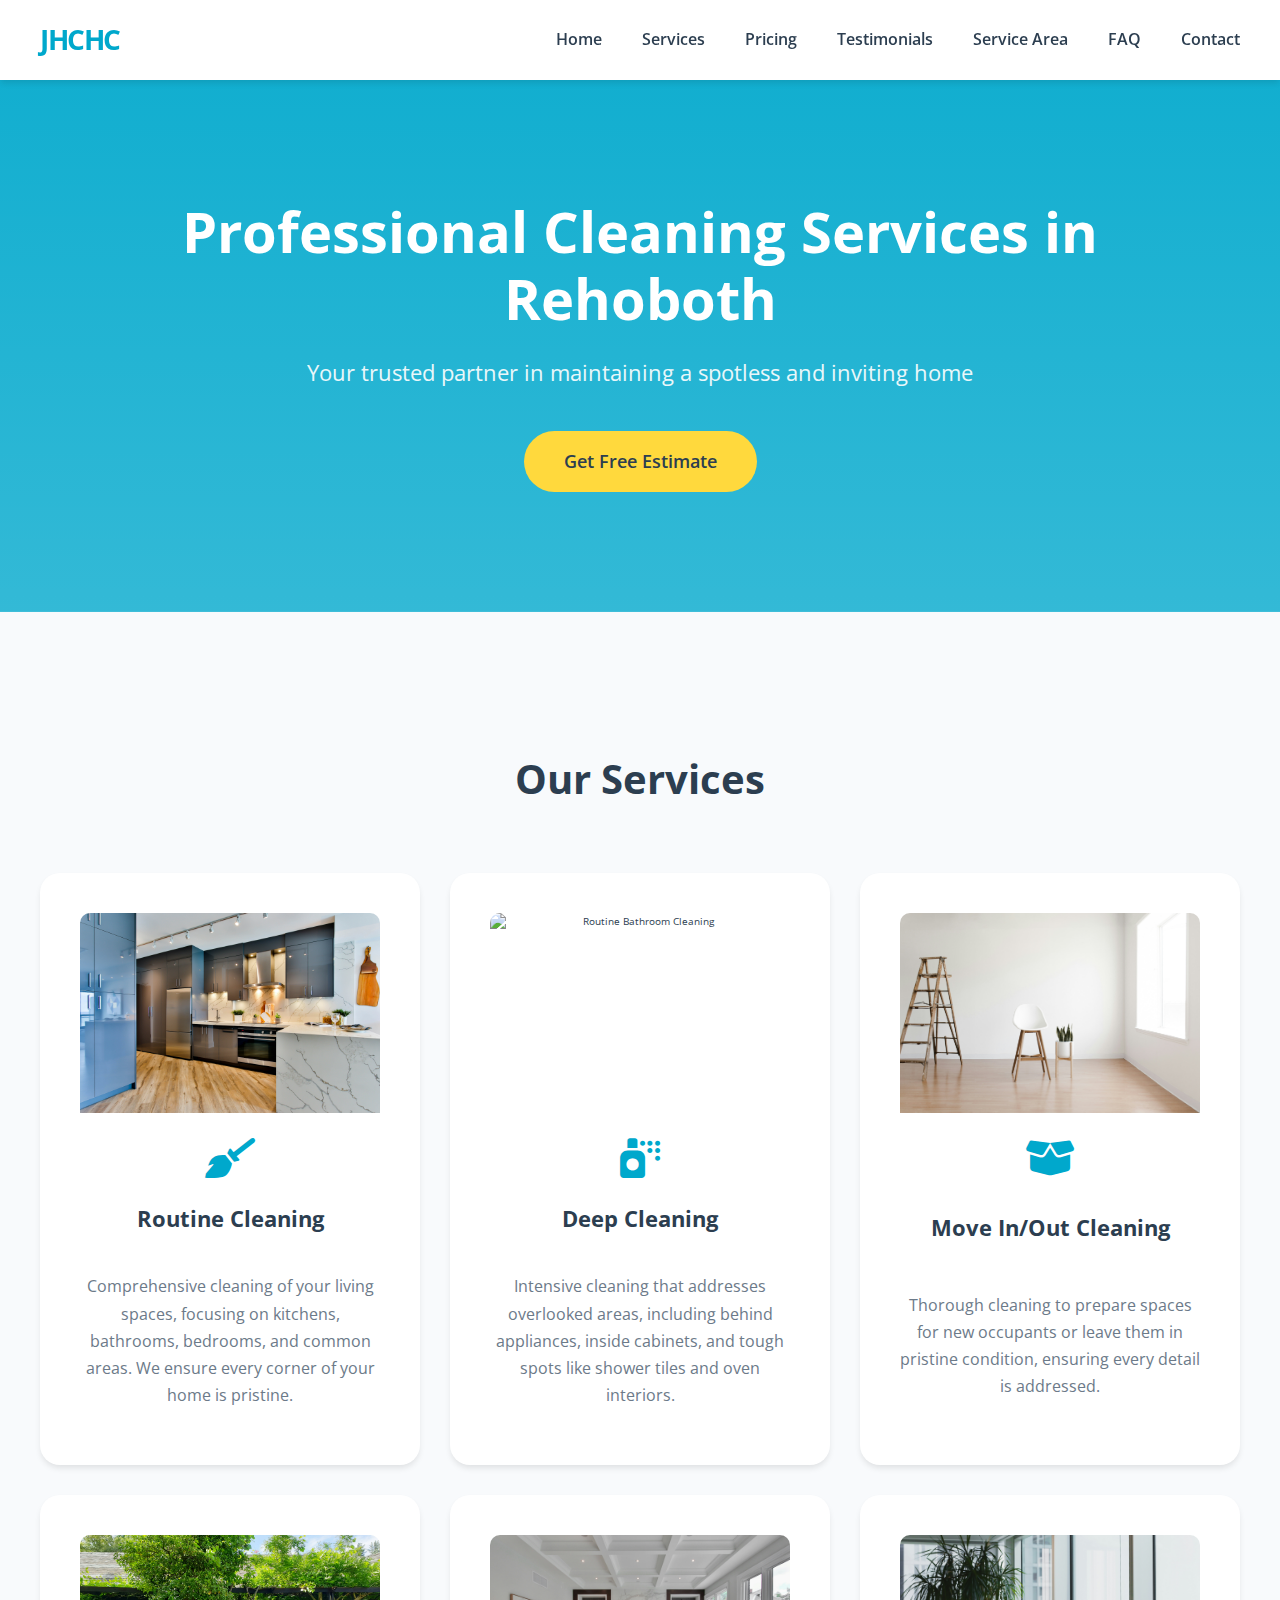
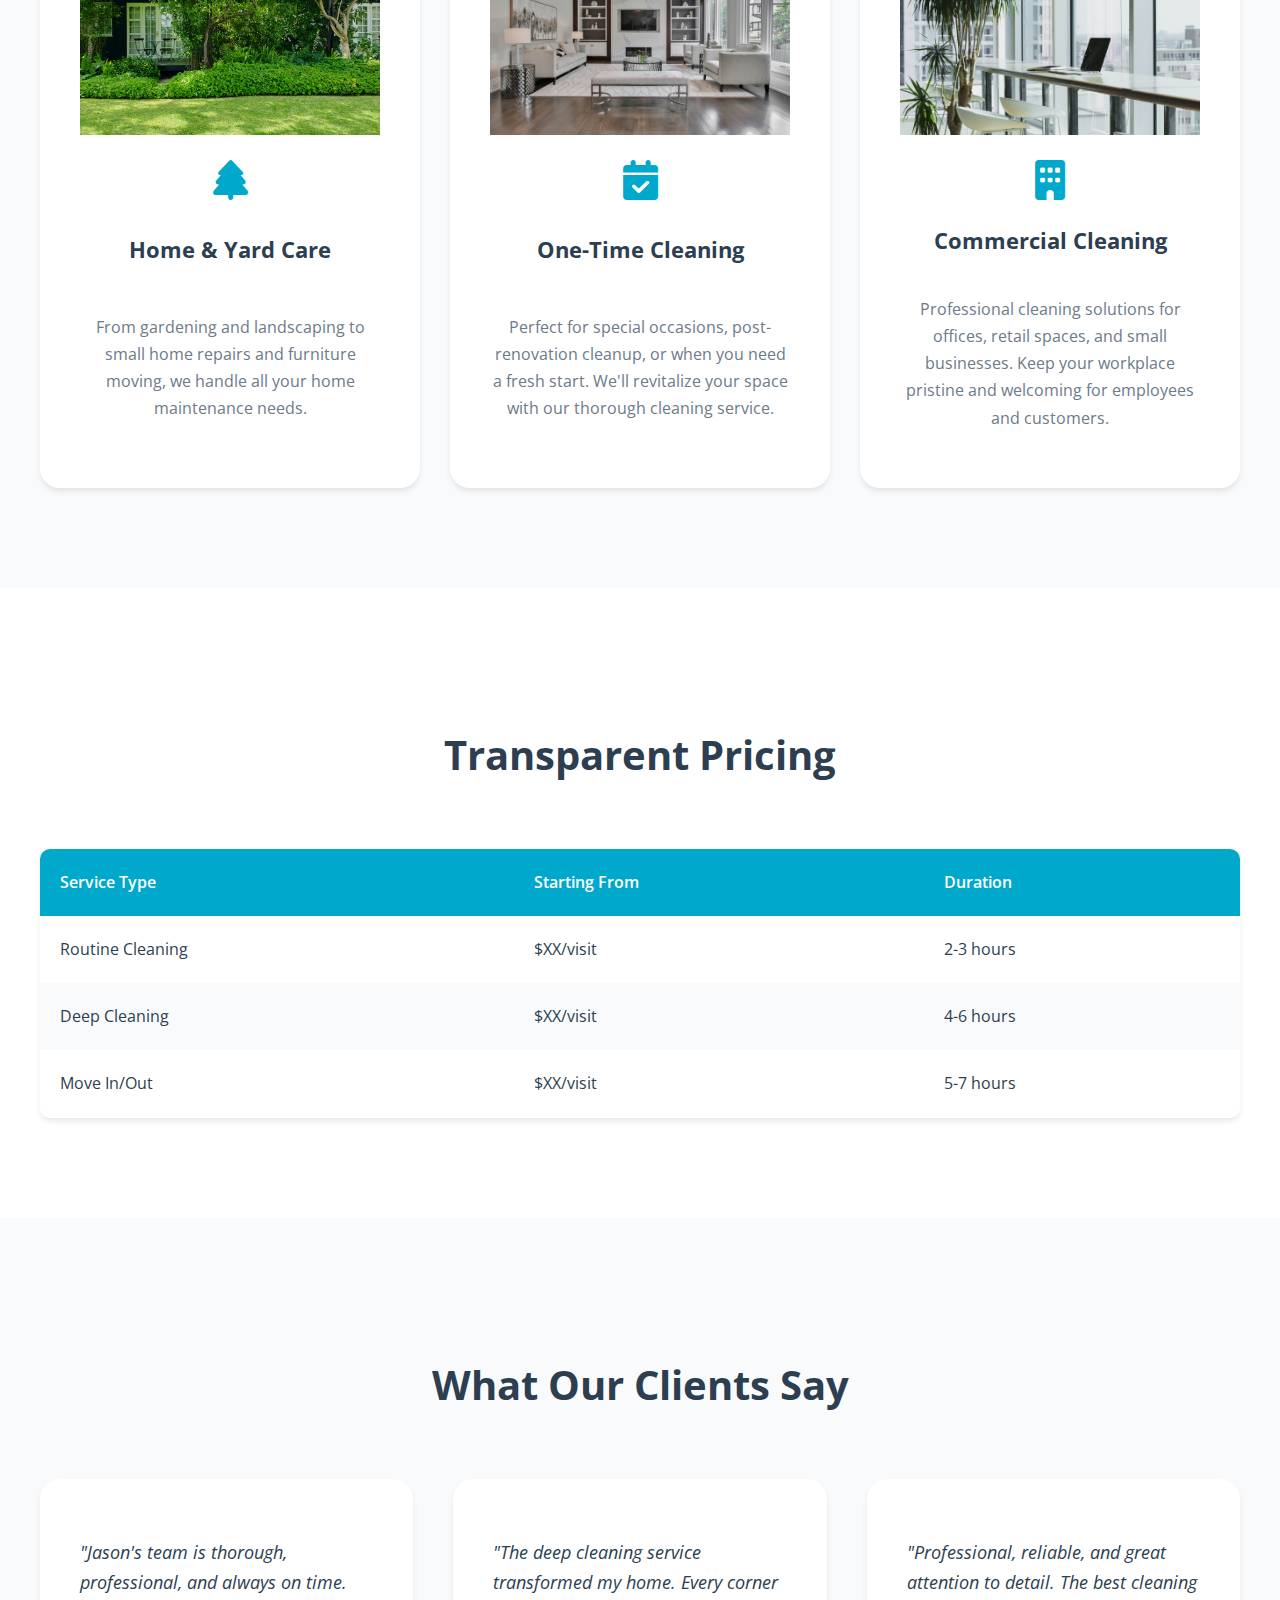
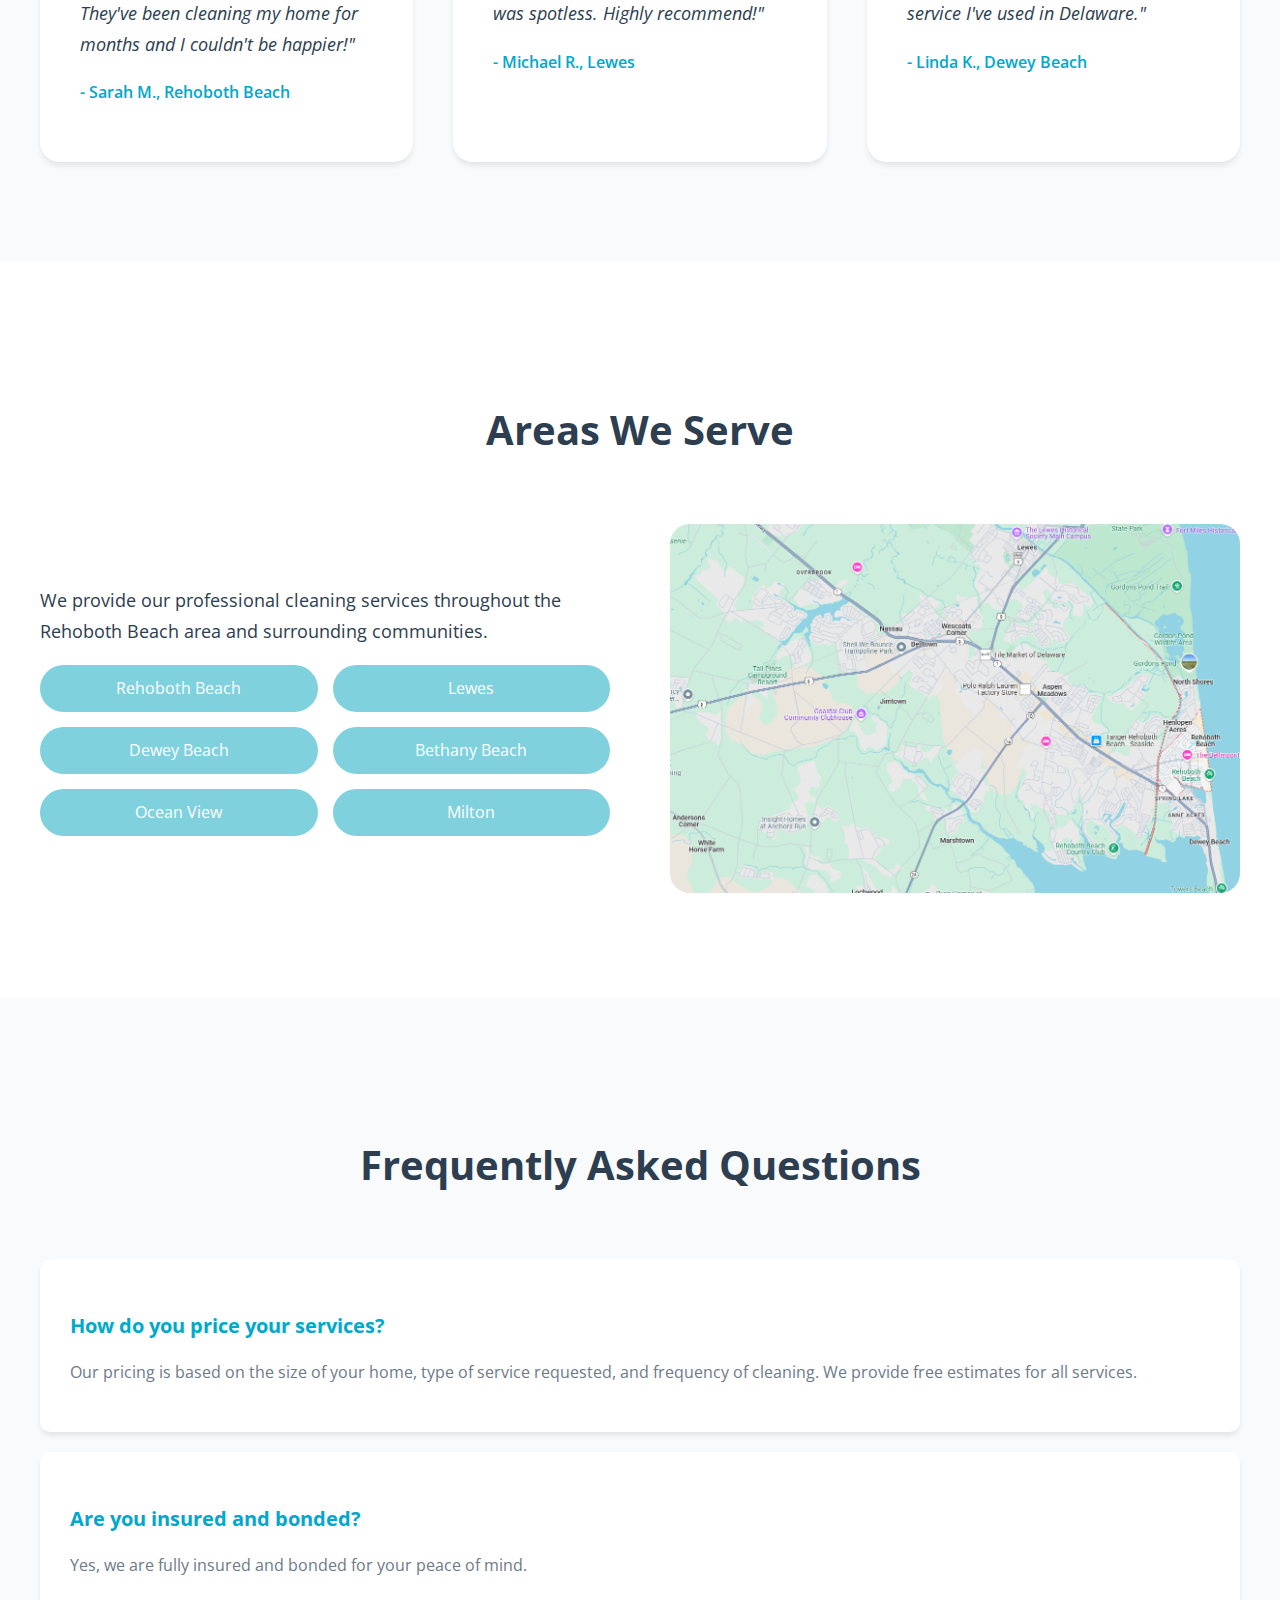
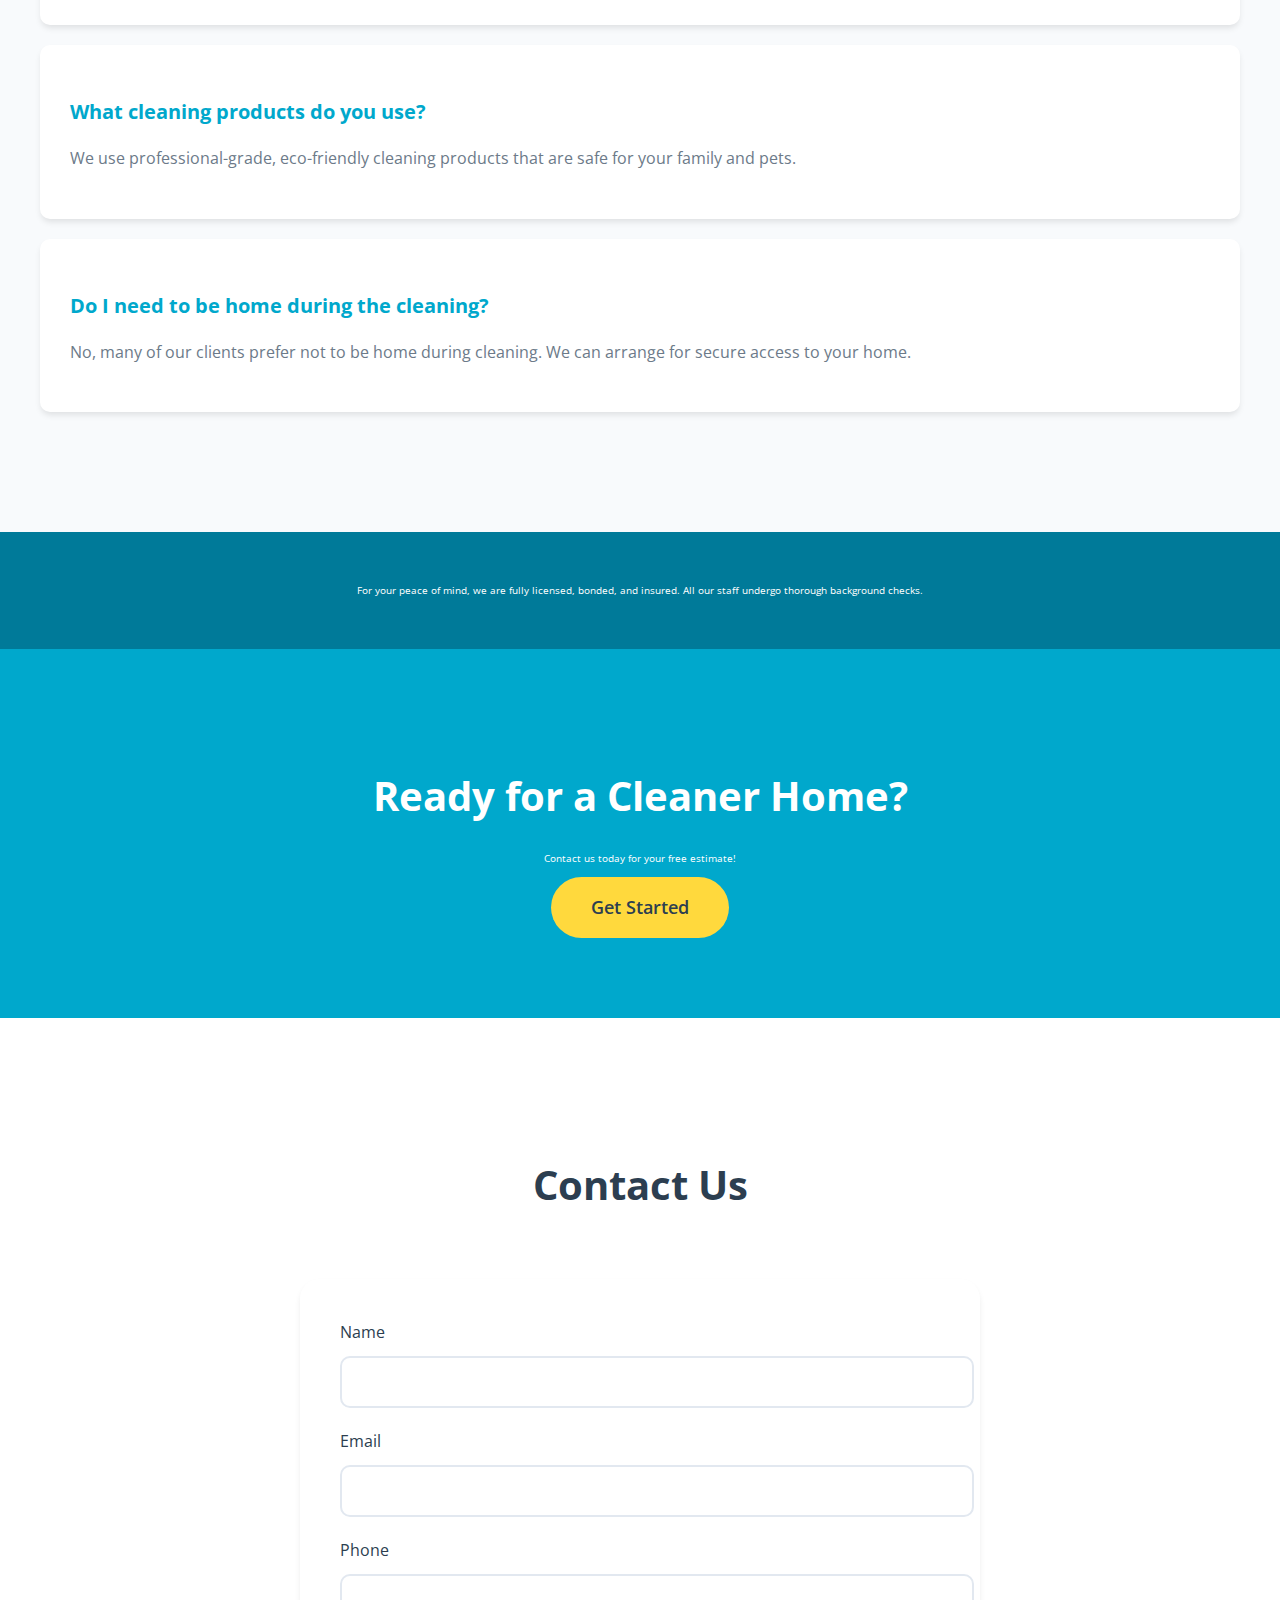
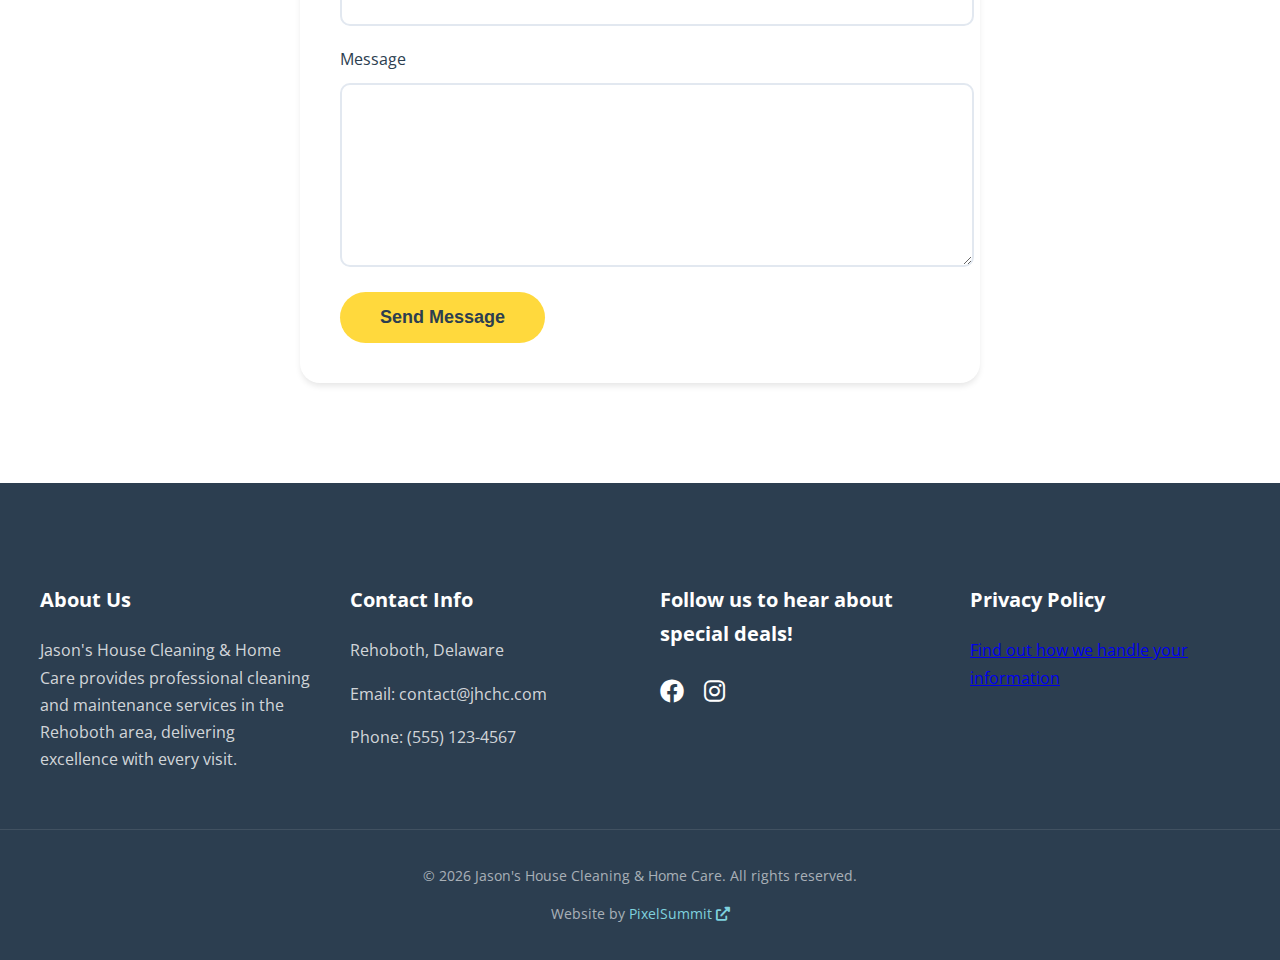
==== index.html @ 95e9f78e "Another website version" ====
<!DOCTYPE html>
<html lang="en">
<head>
    <meta charset="UTF-8">
    <meta name="viewport" content="width=device-width, initial-scale=1.0">
    <meta name="author" content="PixelSummit, www.PixelSummit.dev">
    <meta name="description" content="Professional cleaning services in Rehoboth, Delaware. Website designed and developed by PixelSummit.">
    <meta name="copyright" content="Copyright 2025 Jason's House Cleaning & Home Care.">
    <title>Jason's House Cleaning & Home Care</title>
    <link rel="stylesheet" href="styles.css">
    <link href="https://cdnjs.cloudflare.com/ajax/libs/font-awesome/6.0.0/css/all.min.css" rel="stylesheet">
    <link href="https://fonts.googleapis.com/css2?family=Open+Sans:wght@400;600;700&display=swap" rel="stylesheet">
</head>
<body id="top">
    <header>
        <nav class="nav-container container">
            <a href="#" class="logo">JHCHC</a>
            <button class="hamburger" aria-label="Menu">
                <span></span>
                <span></span>
                <span></span>
            </button>
            <ul class="nav-menu">
                <li><a href="#top" class="nav-link">Home</a></li>
                <li><a href="#services" class="nav-link">Services</a></li>
                <li><a href="#pricing" class="nav-link">Pricing</a></li>
                <li><a href="#testimonials" class="nav-link">Testimonials</a></li>
                <li><a href="#service-area" class="nav-link">Service Area</a></li>
                <li><a href="#faq" class="nav-link">FAQ</a></li>
                <li><a href="#contact" class="nav-link">Contact</a></li>
            </ul>
        </nav>
    </header>

    <section class="hero" data-animate="true">
        <div class="hero-content container">
            <h1 class="hero-title">Professional Cleaning Services in Rehoboth</h1>
            <p class="hero-subtitle">Your trusted partner in maintaining a spotless and inviting home</p>
            <a href="#contact" class="btn btn-primary">Get Free Estimate</a>
        </div>
    </section>

    <section id="services" class="services">
        <div class="container">
            <h2 class="section-title">Our Services</h2>
            <div class="services-grid">
                <div class="service-card">
                    <img src="./assets/kitchen.jpg" alt="Routine Kitchen Cleaning" class="service-image">
                    <i class="fas fa-broom service-icon"></i>
                    <h3 class="service-title">Routine Cleaning</h3>
                    <p class="service-text">Comprehensive cleaning of your living spaces, focusing on kitchens, bathrooms, bedrooms, and common areas. We ensure every corner of your home is pristine.</p>
                </div>
                <div class="service-card">
                    <img src="./assets/bathroom.jpg" alt="Routine Bathroom Cleaning" class="service-image">
                    <i class="fas fa-spray-can service-icon"></i>
                    <h3 class="service-title">Deep Cleaning</h3>
                    <p class="service-text">Intensive cleaning that addresses overlooked areas, including behind appliances, inside cabinets, and tough spots like shower tiles and oven interiors.</p>
                </div>
                <div class="service-card">
                    <img src="./assets/empty-space.jpg" alt="Routine Cleaning" class="service-image">
                    <i class="fas fa-box-open service-icon"></i>
                    <h3 class="service-title">Move In/Out Cleaning</h3>
                    <p class="service-text">Thorough cleaning to prepare spaces for new occupants or leave them in pristine condition, ensuring every detail is addressed.</p>
                </div>
                <div class="service-card">
                    <img src="./assets/backyard.jpg" alt="Routine Cleaning" class="service-image">
                    <i class="fas fa-tree service-icon"></i>
                    <h3 class="service-title">Home & Yard Care</h3>
                    <p class="service-text">From gardening and landscaping to small home repairs and furniture moving, we handle all your home maintenance needs.</p>
                </div>
                <div class="service-card">
                    <img src="./assets/living.jpg" alt="Routine Cleaning" class="service-image">
                    <i class="fas fa-calendar-check service-icon"></i>
                    <h3 class="service-title">One-Time Cleaning</h3>
                    <p class="service-text">Perfect for special occasions, post-renovation cleanup, or when you need a fresh start. We'll revitalize your space with our thorough cleaning service.</p>
                </div>
                <div class="service-card">
                    <img src="./assets/office.jpg" alt="Routine Cleaning" class="service-image">
                    <i class="fas fa-building service-icon"></i>
                    <h3 class="service-title">Commercial Cleaning</h3>
                    <p class="service-text">Professional cleaning solutions for offices, retail spaces, and small businesses. Keep your workplace pristine and welcoming for employees and customers.</p>
                </div>
            </div>
        </div>
    </section>
    <section id="pricing" class="pricing">
        <div class="container">
            <h2 class="section-title">Transparent Pricing</h2>
            <table class="pricing-table">
                <thead>
                    <tr>
                        <th>Service Type</th>
                        <th>Starting From</th>
                        <th>Duration</th>
                    </tr>
                </thead>
                <tbody>
                    <tr>
                        <td>Routine Cleaning</td>
                        <td>$XX/visit</td>
                        <td>2-3 hours</td>
                    </tr>
                    <tr>
                        <td>Deep Cleaning</td>
                        <td>$XX/visit</td>
                        <td>4-6 hours</td>
                    </tr>
                    <tr>
                        <td>Move In/Out</td>
                        <td>$XX/visit</td>
                        <td>5-7 hours</td>
                    </tr>
                </tbody>
            </table>
        </div>
    </section>

    <section id="testimonials" class="testimonials">
        <div class="container">
            <h2 class="section-title">What Our Clients Say</h2>
            <div class="testimonial-grid">
                <div class="testimonial-card">
                    <p class="testimonial-text">"Jason's team is thorough, professional, and always on time. They've been cleaning my home for months and I couldn't be happier!"</p>
                    <p class="testimonial-author">- Sarah M., Rehoboth Beach</p>
                </div>
                <div class="testimonial-card">
                    <p class="testimonial-text">"The deep cleaning service transformed my home. Every corner was spotless. Highly recommend!"</p>
                    <p class="testimonial-author">- Michael R., Lewes</p>
                </div>
                <div class="testimonial-card">
                    <p class="testimonial-text">"Professional, reliable, and great attention to detail. The best cleaning service I've used in Delaware."</p>
                    <p class="testimonial-author">- Linda K., Dewey Beach</p>
                </div>
            </div>
        </div>
    </section>

    <section id="service-area" class="service-area">
        <div class="container">
            <h2 class="section-title">Areas We Serve</h2>
            <div class="area-content">
                <div class="area-text">
                    <p>We provide our professional cleaning services throughout the Rehoboth Beach area and surrounding communities.</p>
                    <ul class="area-list">
                        <li>Rehoboth Beach</li>
                        <li>Lewes</li>
                        <li>Dewey Beach</li>
                        <li>Bethany Beach</li>
                        <li>Ocean View</li>
                        <li>Milton</li>
                    </ul>
                </div>
                <div class="area-map">
                    <img src="./assets/area.png" alt="Service Area Map" class="area-image">
                </div>
            </div>
        </div>
    </section>

    <section id="faq" class="faq">
        <div class="container">
            <h2 class="section-title">Frequently Asked Questions</h2>
            <div class="faq-item">
                <h3 class="faq-question">How do you price your services?</h3>
                <p class="faq-answer">Our pricing is based on the size of your home, type of service requested, and frequency of cleaning. We provide free estimates for all services.</p>
            </div>
            <div class="faq-item">
                <h3 class="faq-question">Are you insured and bonded?</h3>
                <p class="faq-answer">Yes, we are fully insured and bonded for your peace of mind.</p>
            </div>
            <div class="faq-item">
                <h3 class="faq-question">What cleaning products do you use?</h3>
                <p class="faq-answer">We use professional-grade, eco-friendly cleaning products that are safe for your family and pets.</p>
            </div>
            <div class="faq-item">
                <h3 class="faq-question">Do I need to be home during the cleaning?</h3>
                <p class="faq-answer">No, many of our clients prefer not to be home during cleaning. We can arrange for secure access to your home.</p>
            </div>
        </div>
    </section>

    <section class="insurance">
        <div class="container">
            <p class="insurance-text">For your peace of mind, we are fully licensed, bonded, and insured. All our staff undergo thorough background checks.</p>
        </div>
    </section>

    <section class="cta">
        <div class="container">
            <h2 class="cta-title">Ready for a Cleaner Home?</h2>
            <p class="cta-text">Contact us today for your free estimate!</p>
            <a href="#contact" class="btn btn-primary">Get Started</a>
        </div>
    </section>

    <section id="contact" class="contact">
        <div class="container">
            <h2 class="section-title">Contact Us</h2>
            <form class="contact-form" id="contactForm">
                <div class="form-group">
                    <label for="name" class="form-label">Name</label>
                    <input type="text" id="name" class="form-input" required>
                </div>
                <div class="form-group">
                    <label for="email" class="form-label">Email</label>
                    <input type="email" id="email" class="form-input" required>
                </div>
                <div class="form-group">
                    <label for="phone" class="form-label">Phone</label>
                    <input type="tel" id="phone" class="form-input" required>
                </div>
                <div class="form-group">
                    <label for="message" class="form-label">Message</label>
                    <textarea id="message" class="form-textarea" required></textarea>
                </div>
                <button type="submit" class="btn btn-primary">Send Message</button>
            </form>
        </div>
    </section>

    <footer>
        <div class="container footer-content">
            <div class="footer-section">
                <h3 class="footer-title">About Us</h3>
                <p class="footer-text">Jason's House Cleaning & Home Care provides professional cleaning and maintenance services in the Rehoboth area, delivering excellence with every visit.</p>
            </div>
            <div class="footer-section">
                <h3 class="footer-title">Contact Info</h3>
                <p class="footer-text">Rehoboth, Delaware</p>
                <p class="footer-text">Email: contact@jhchc.com</p>
                <p class="footer-text">Phone: (555) 123-4567</p>
            </div>
            <div class="footer-section">
                <h3 class="footer-title">Follow us to hear about special deals!</h3>
                <div class="social-links">
                    <a href="#" class="social-link"><i class="fab fa-facebook"></i></a>
                    <a href="#" class="social-link"><i class="fab fa-instagram"></i></a>
                </div>
            </div>
            <div class="footer-section">
                <h3 class="footer-title privacy-title">Privacy Policy</h3>
                <p class="footer-text privacy-link-text"><a href="privacy-policy.html">Find out how we handle your information</a></p>
            </div>
        </div>
        <div class="container-copyright">
            <p class="copyright">
                &copy; <span class="current-year">2025</span> Jason's House Cleaning & Home Care. All rights reserved.
            </p>
            <p class="copyright">
                Website by <a href="https://www.pixelsummit.dev" target="_blank">
                    PixelSummit <i class="fa-solid fa-up-right-from-square"></i>
                </a>
            </p>
        </div>
    </footer>
    

    <script src="script.js"></script>
</body>
</html>
---- styles.css ----
/* Base styles */
:root {
    --primary: #00A8CC;
    --primary-light: #7FD1DE;
    --primary-dark: #007A99;
    --accent: #FFD93D;
    --text: #2C3E50;
    --text-light: #6C7A89;
    --bg-light: #F8FAFC;
    --white: #FFFFFF;
    --shadow: 0 4px 6px -1px rgba(0, 0, 0, 0.1);
    --transition: all 0.3s cubic-bezier(0.4, 0, 0.2, 1);
}

html {
    font-size: 10px;
    scroll-behavior: smooth;
}

body {
    font-family: 'Open Sans', sans-serif;
    color: var(--text);
    line-height: 1.7;
    margin: 0;
}

.container {
    max-width: 120rem;
    margin: 0 auto;
    padding: 0 2rem;
}

/* Header & Navigation */
header {
    background: var(--white);
    box-shadow: var(--shadow);
    position: fixed;
    width: 100%;
    top: 0;
    z-index: 100;
}

.nav-container {
    height: 8rem;
    display: flex;
    align-items: center;
    justify-content: space-between;
}

.logo {
    font-size: 2.8rem;
    font-weight: 700;
    color: var(--primary);
    text-decoration: none;
    letter-spacing: -0.05em;
}

.nav-menu {
    display: flex;
    gap: 4rem;
    list-style: none;
    margin: 0;
    padding: 0;
}

.nav-link {
    font-size: 1.6rem;
    color: var(--text);
    text-decoration: none;
    font-weight: 600;
    transition: var(--transition);
}

.nav-link:hover {
    color: var(--primary);
}

/* Hero Section */
.hero {
    padding: 16rem 0 12rem;
    background: linear-gradient(rgba(0, 168, 204, 0.95), rgba(0, 168, 204, 0.8)),
                url('./assets/hero-image.jpg');
    background-size: cover;
    background-position: center;
    text-align: center;
    color: var(--white);
}

.hero-title {
    font-size: 5.6rem;
    font-weight: 700;
    margin-bottom: 2rem;
    line-height: 1.2;
}

.hero-subtitle {
    font-size: 2.2rem;
    margin-bottom: 4rem;
    opacity: 0.9;
}

/* Services Section */
.services {
    padding: 10rem 0;
    background: var(--bg-light);
}

.section-title {
    font-size: 4rem;
    text-align: center;
    margin-bottom: 6rem;
    color: var(--text);
}

.services-grid {
    display: grid;
    grid-template-columns: repeat(auto-fit, minmax(35rem, 1fr));
    gap: 3rem;
}

.service-card {
    display: grid;
    grid-template-rows: 20rem auto auto;
    background: var(--white);
    padding: 4rem;
    border-radius: 2rem;
    box-shadow: var(--shadow);
    transition: var(--transition);
    text-align: center;
}

.service-card:hover {
    transform: translateY(-0.5rem);
    box-shadow: 0 8px 12px -1px rgba(0, 0, 0, 0.15);
}

.service-icon {
    font-size: 4rem;
    color: var(--primary);
    margin-top: 2.5rem;
}

.service-title {
    font-size: 2.2rem;
    margin-bottom: 2rem;
    color: var(--text);
}

.service-text {
    font-size: 1.6rem;
    color: var(--text-light);
}

.service-image {
    width: 100%;
    height: 20rem;
    object-fit: cover;
    border-radius: 1rem 1rem 0 0;
}

/* Pricing Section */
.pricing {
    padding: 10rem 0;
}

.pricing-table {
    width: 100%;
    border-collapse: collapse;
    background: var(--white);
    border-radius: 1rem;
    overflow: hidden;
    box-shadow: var(--shadow);
}

.pricing-table th,
.pricing-table td {
    padding: 2rem;
    text-align: left;
    font-size: 1.6rem;
}

.pricing-table th {
    background: var(--primary);
    color: var(--white);
    font-weight: 600;
}

.pricing-table tr:nth-child(even) {
    background: var(--bg-light);
}

/* Testimonials */
.testimonials {
    padding: 10rem 0;
    background: var(--bg-light);
}

.testimonial-grid {
    display: grid;
    grid-template-columns: repeat(auto-fit, minmax(30rem, 1fr));
    gap: 4rem;
}

.testimonial-card {
    background: var(--white);
    padding: 4rem;
    border-radius: 2rem;
    box-shadow: var(--shadow);
    position: relative;
}

.testimonial-text {
    font-size: 1.8rem;
    margin-bottom: 2rem;
    color: var(--text);
    font-style: italic;
}

.testimonial-author {
    font-size: 1.6rem;
    color: var(--primary);
    font-weight: 600;
}

/* Service Area */
.service-area {
    padding: 10rem 0;
}

.area-content {
    display: grid;
    grid-template-columns: 1fr 1fr;
    gap: 6rem;
    align-items: center;
}

.area-text {
    font-size: 1.8rem;
}

.area-list {
    list-style: none;
    padding: 0;
    display: grid;
    grid-template-columns: repeat(2, 1fr);
    gap: 1.5rem;
}

.area-list li {
    font-size: 1.6rem;
    padding: 1rem 2rem;
    background: var(--primary-light);
    color: var(--white);
    border-radius: 5rem;
    text-align: center;
}

.area-image {
    width: 100%;
    border-radius: 2rem;
}

/* FAQ Section */
.faq {
    padding: 10rem 0;
    background: var(--bg-light);
}

.faq-item {
    background: var(--white);
    padding: 3rem;
    border-radius: 1rem;
    margin-bottom: 2rem;
    box-shadow: var(--shadow);
}

.faq-question {
    font-size: 2rem;
    color: var(--primary);
    margin-bottom: 1.5rem;
}

.faq-answer {
    font-size: 1.6rem;
    color: var(--text-light);
}

/* CTA & Insurance Sections */
.cta, .insurance {
    padding: 8rem 0;
    text-align: center;
    background: var(--primary);
    color: var(--white);
}

.cta-title {
    font-size: 4rem;
    margin-bottom: 2rem;
}

.insurance {
    background: var(--primary-dark);
    padding: 4rem 0;
}

/* Contact Form */
.contact {
    padding: 10rem 0;
}

.contact-form {
    max-width: 60rem;
    margin: 0 auto;
    background: var(--white);
    padding: 4rem;
    border-radius: 2rem;
    box-shadow: var(--shadow);
}

.form-group {
    margin-bottom: 2rem;
}

.form-label {
    display: block;
    font-size: 1.6rem;
    margin-bottom: 1rem;
    color: var(--text);
}

.form-input,
.form-textarea {
    width: 100%;
    padding: 1.5rem;
    border: 2px solid #E2E8F0;
    border-radius: 1rem;
    font-size: 1.6rem;
    transition: var(--transition);
}

.form-input:focus,
.form-textarea:focus {
    border-color: var(--primary);
    outline: none;
}

.form-textarea {
    height: 15rem;
    resize: vertical;
}

/* Footer */
footer {
    background: var(--text);
    color: var(--white);
    padding: 8rem 0 2rem;
}

.footer-content {
    display: grid;
    grid-template-columns: repeat(auto-fit, minmax(25rem, 1fr));
    gap: 4rem;
    margin-bottom: 4rem;
}

.footer-title {
    font-size: 2rem;
    margin-bottom: 2rem;
}

.footer-text {
    font-size: 1.6rem;
    color: rgba(255, 255, 255, 0.8);
}

.social-links {
    display: flex;
    gap: 2rem;
}

.social-link {
    color: var(--white);
    font-size: 2.4rem;
    transition: var(--transition);
}

.social-link:hover {
    color: var(--primary-light);
}

.container-copyright {
    border-top: 1px solid rgba(255, 255, 255, 0.1);
    padding-top: 2rem;
    text-align: center;
}

.copyright {
    font-size: 1.4rem;
    color: rgba(255, 255, 255, 0.6);
}

.copyright a {
    color: var(--primary-light);
    text-decoration: none;
}

/* Privacy Policy Styles */
.privacy-container {
    max-width: 80rem;
    margin: 12rem auto 6rem;
    padding: 0 2rem;
    color: var(--text);
    line-height: 1.7;
}

.privacy-container h1 {
    font-size: 4rem;
    color: var(--primary);
    margin-bottom: 3rem;
}

.privacy-container h2 {
    font-size: 2.4rem;
    color: var(--primary-dark);
    margin: 4rem 0 2rem;
    padding-bottom: 1rem;
    border-bottom: 2px solid var(--primary-light);
}

.privacy-container h3 {
    font-size: 2rem;
    color: var(--text);
    margin: 2.5rem 0 1.5rem;
}

.privacy-container p {
    font-size: 1.6rem;
    margin-bottom: 2rem;
}

.privacy-container ul {
    list-style-type: none;
    padding-left: 2rem;
    margin: 2rem 0;
}

.privacy-container ul li {
    font-size: 1.6rem;
    margin-bottom: 1rem;
    position: relative;
}

.privacy-container ul li::before {
    content: "•";
    color: var(--primary);
    font-weight: bold;
    position: absolute;
    left: -2rem;
}

.privacy-container strong {
    color: var(--primary-dark);
}

.privacy-container a {
    color: var(--primary);
    text-decoration: none;
    transition: color 0.3s ease;
}

.privacy-container a:hover {
    color: var(--primary-dark);
    text-decoration: underline;
}

@media (max-width: 768px) {
    .privacy-container {
        margin: 10rem auto 4rem;
    }

    .privacy-container h1 {
        font-size: 3.2rem;
    }

    .privacy-container h2 {
        font-size: 2.2rem;
    }

    .privacy-container h3 {
        font-size: 1.8rem;
    }
}

/* Buttons */
.btn {
    display: inline-block;
    padding: 1.5rem 4rem;
    font-size: 1.8rem;
    font-weight: 600;
    text-decoration: none;
    border-radius: 5rem;
    transition: var(--transition);
    cursor: pointer;
    border: none;
}

.btn-primary {
    background: var(--accent);
    color: var(--text);
}

.btn-primary:hover {
    transform: translateY(-2px);
    box-shadow: 0 4px 12px rgba(255, 217, 61, 0.3);
}

/* Hamburger Menu */
.hamburger {
    display: none;
    border: none;
    background: none;
    cursor: pointer;
    padding: 0;
}

.hamburger span {
    display: block;
    width: 3rem;
    height: 0.3rem;
    background: var(--text);
    margin: 0.6rem 0;
    transition: var(--transition);
}

/* Responsive Design */
@media (max-width: 768px) {
    .hamburger {
        display: block;
    }

    .nav-menu {
        position: fixed;
        top: 8rem;
        right: -100%;
        width: 100%;
        height: calc(100vh - 8rem);
        background: var(--white);
        flex-direction: column;
        align-items: center;
        padding: 4rem 0;
        transition: var(--transition);
    }

    .nav-menu.active {
        right: 0;
    }

    .area-content {
        grid-template-columns: 1fr;
    }

    .hero-title {
        font-size: 4rem;
    }

    .section-title {
        font-size: 3.2rem;
    }
}

/* Animations */
@keyframes fadeInUp {
    from {
        opacity: 0;
        transform: translateY(2rem);
    }
    to {
        opacity: 1;
        transform: translateY(0);
    }
}

[data-animate="true"] > * {
    animation: fadeInUp 0.8s ease-out forwards;
}

/* Scroll to Top Button */
#scrollToTop {
    position: fixed;
    bottom: 3rem;
    right: 3rem;
    background: var(--primary);
    color: var(--white);
    width: 5rem;
    height: 5rem;
    border-radius: 50%;
    display: none;
    align-items: center;
    justify-content: center;
    cursor: pointer;
    box-shadow: var(--shadow);
    transition: var(--transition);
    border: none;
}

#scrollToTop:hover {
    background: var(--primary-dark);
    transform: translateY(-3px);
}
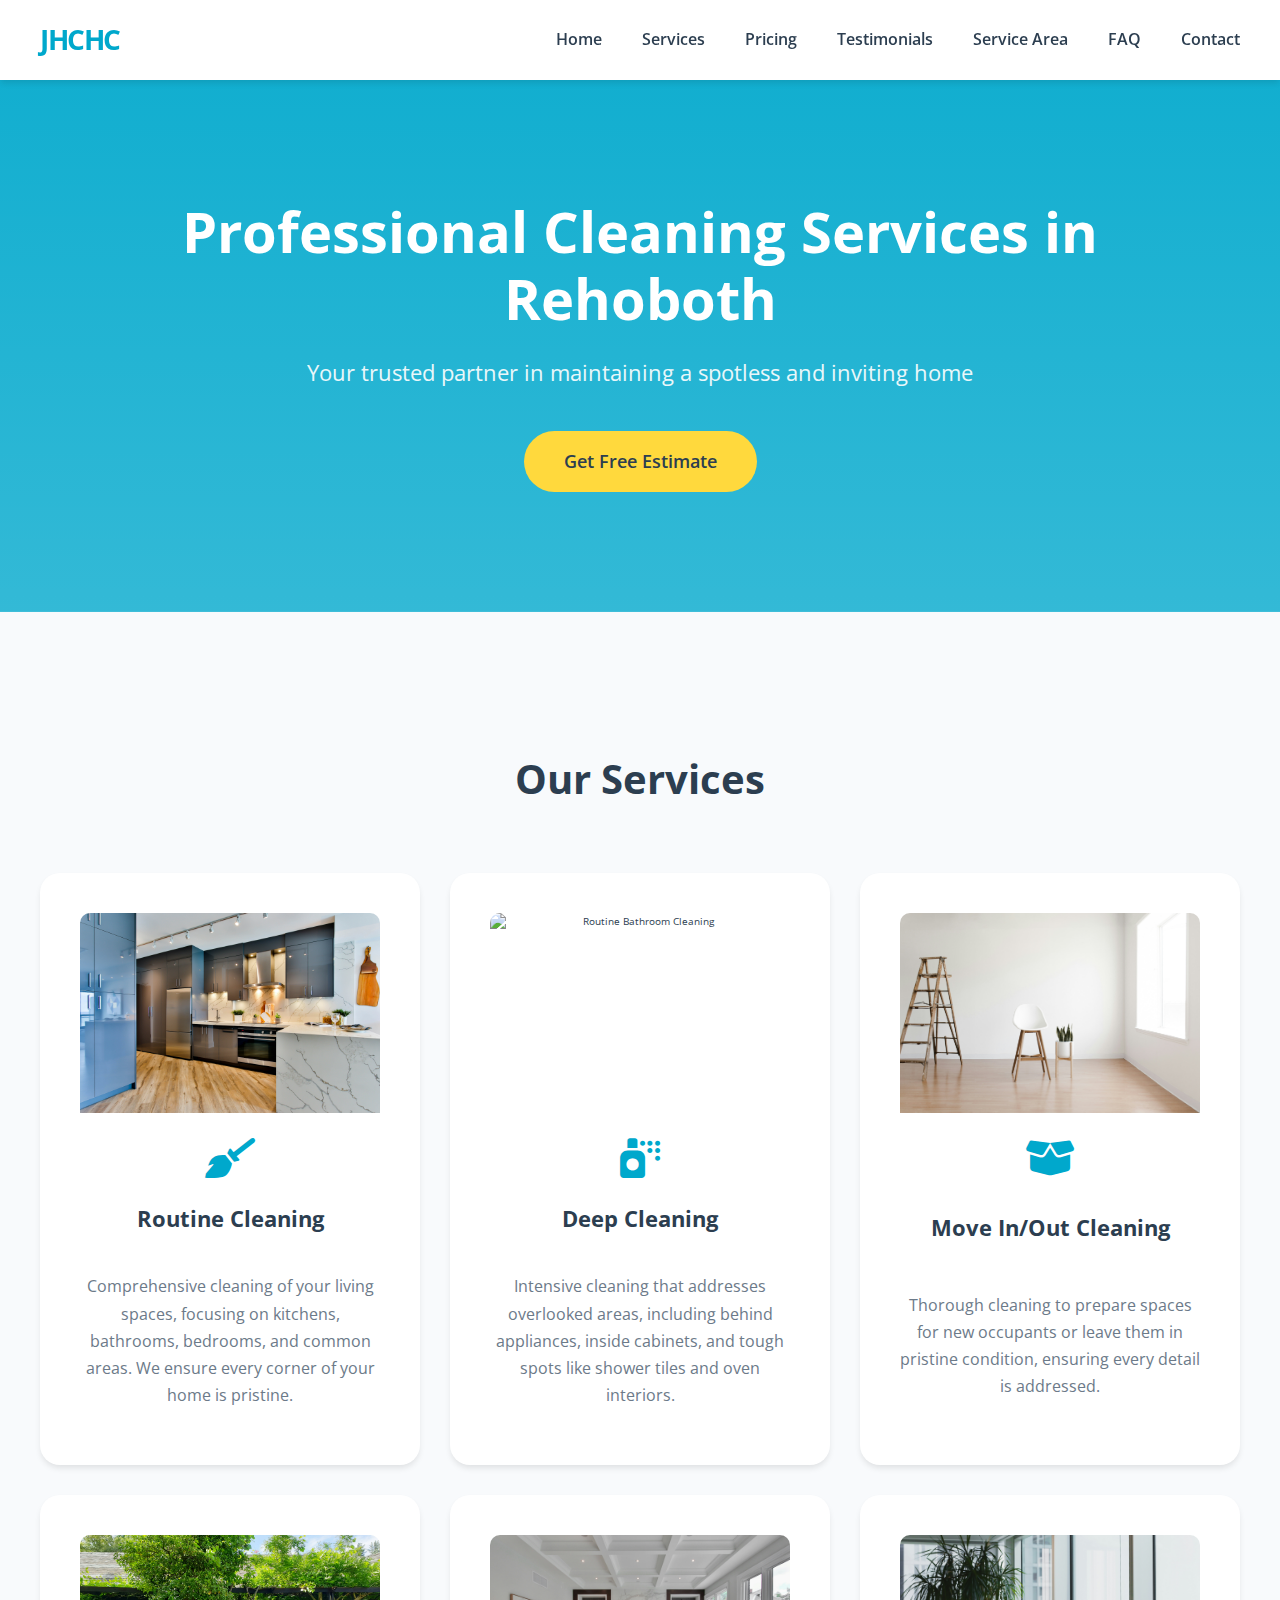
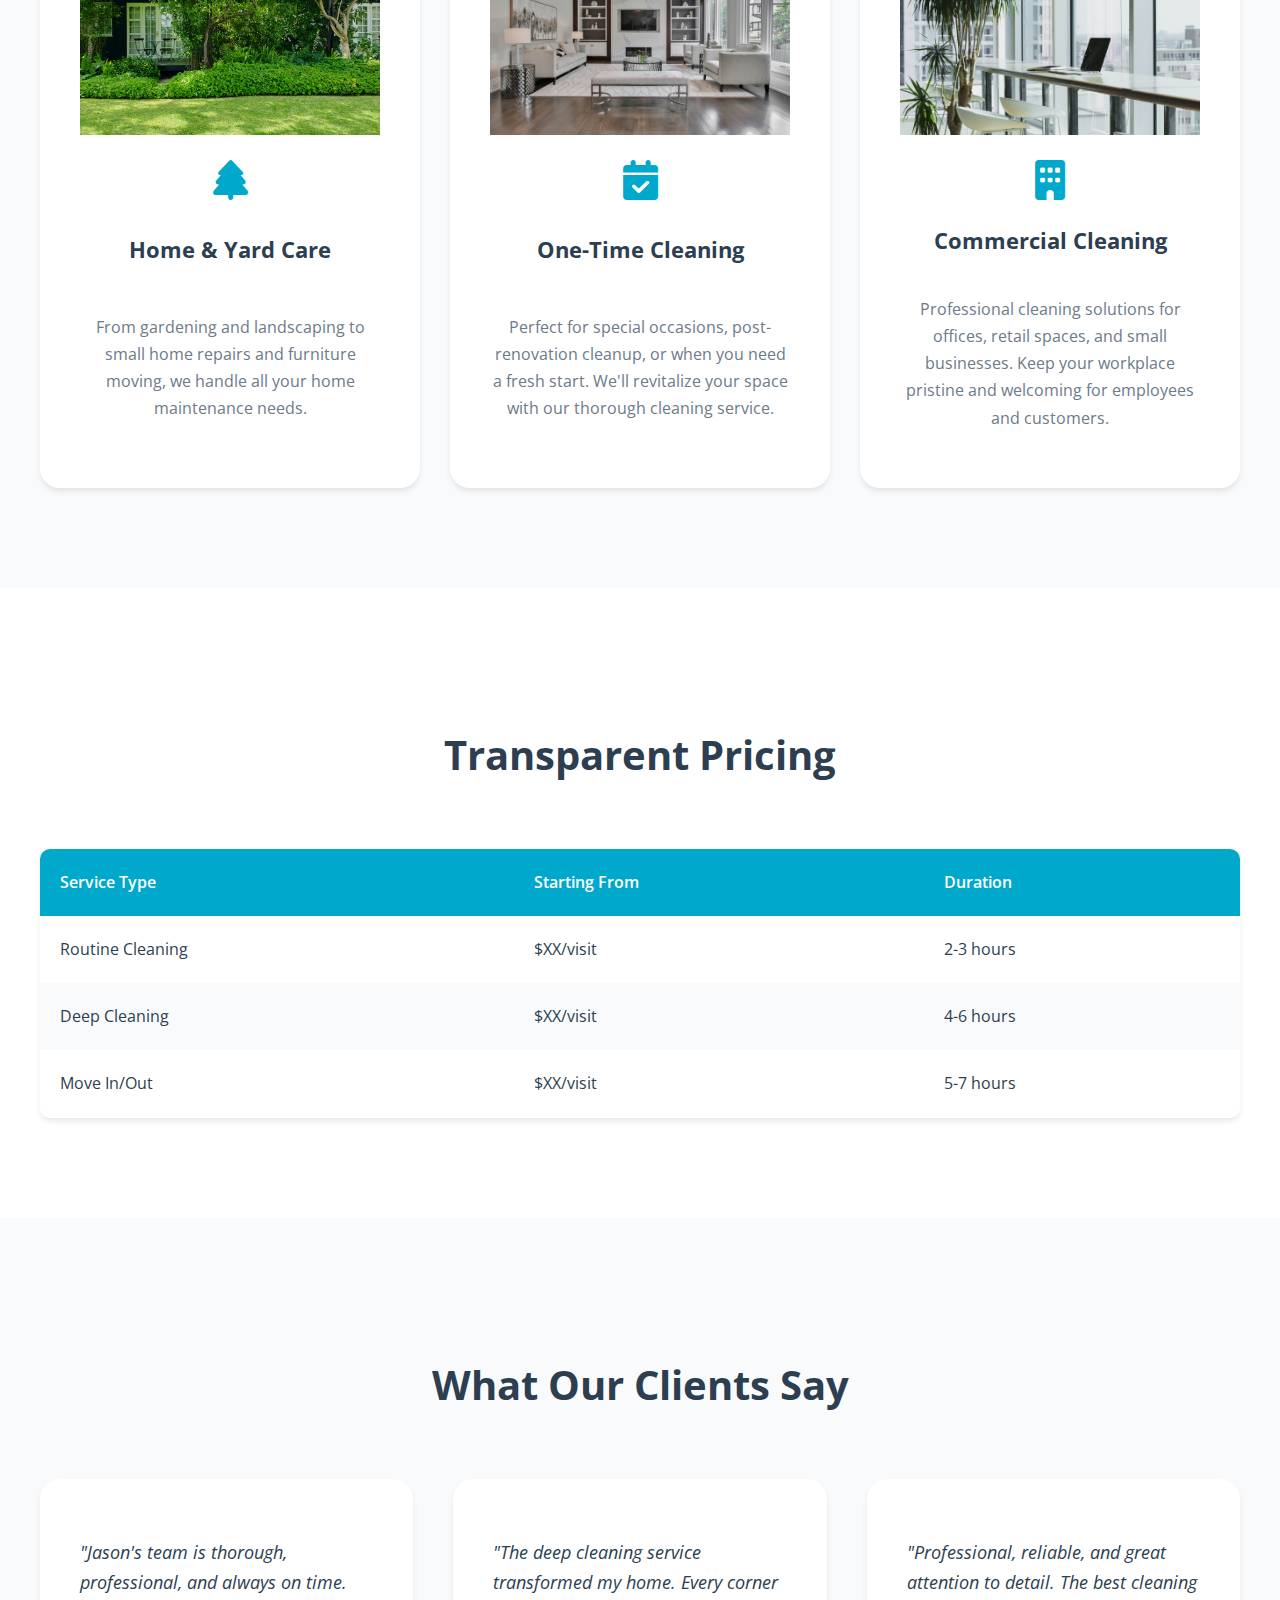
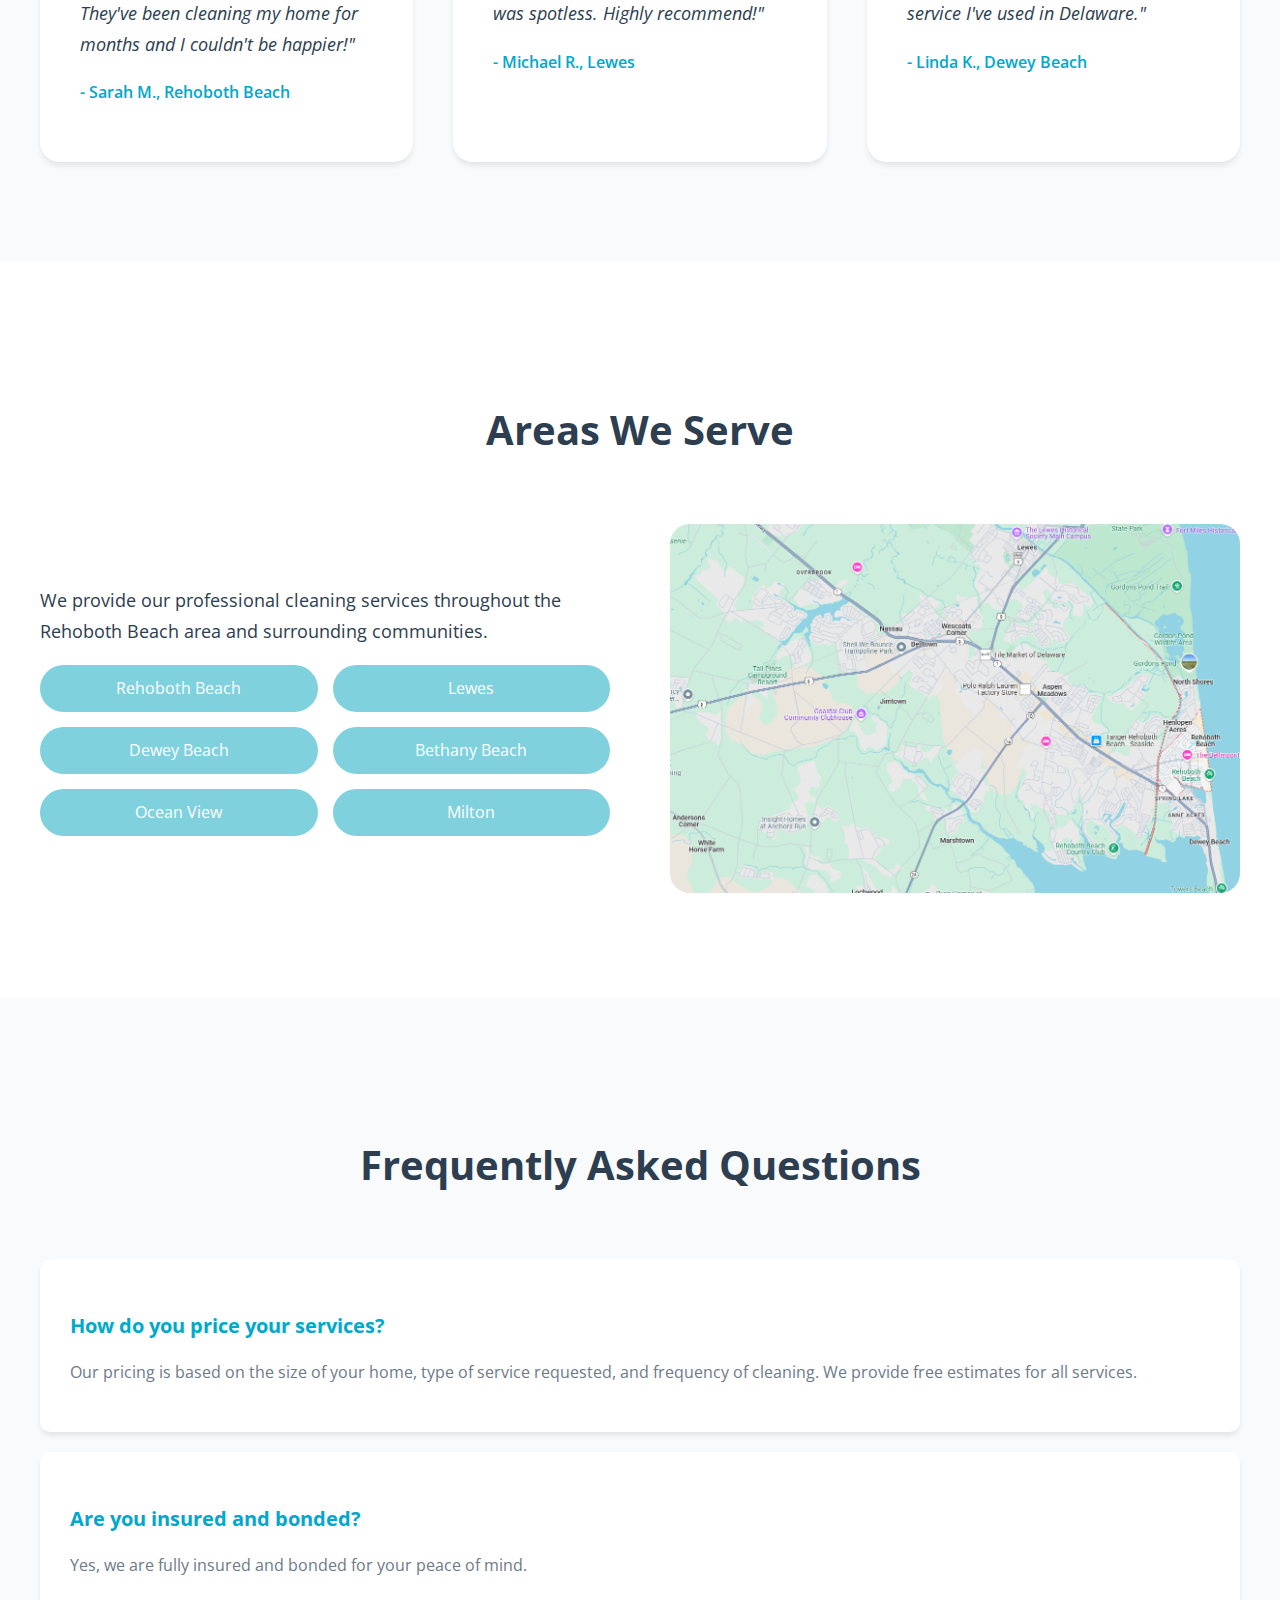
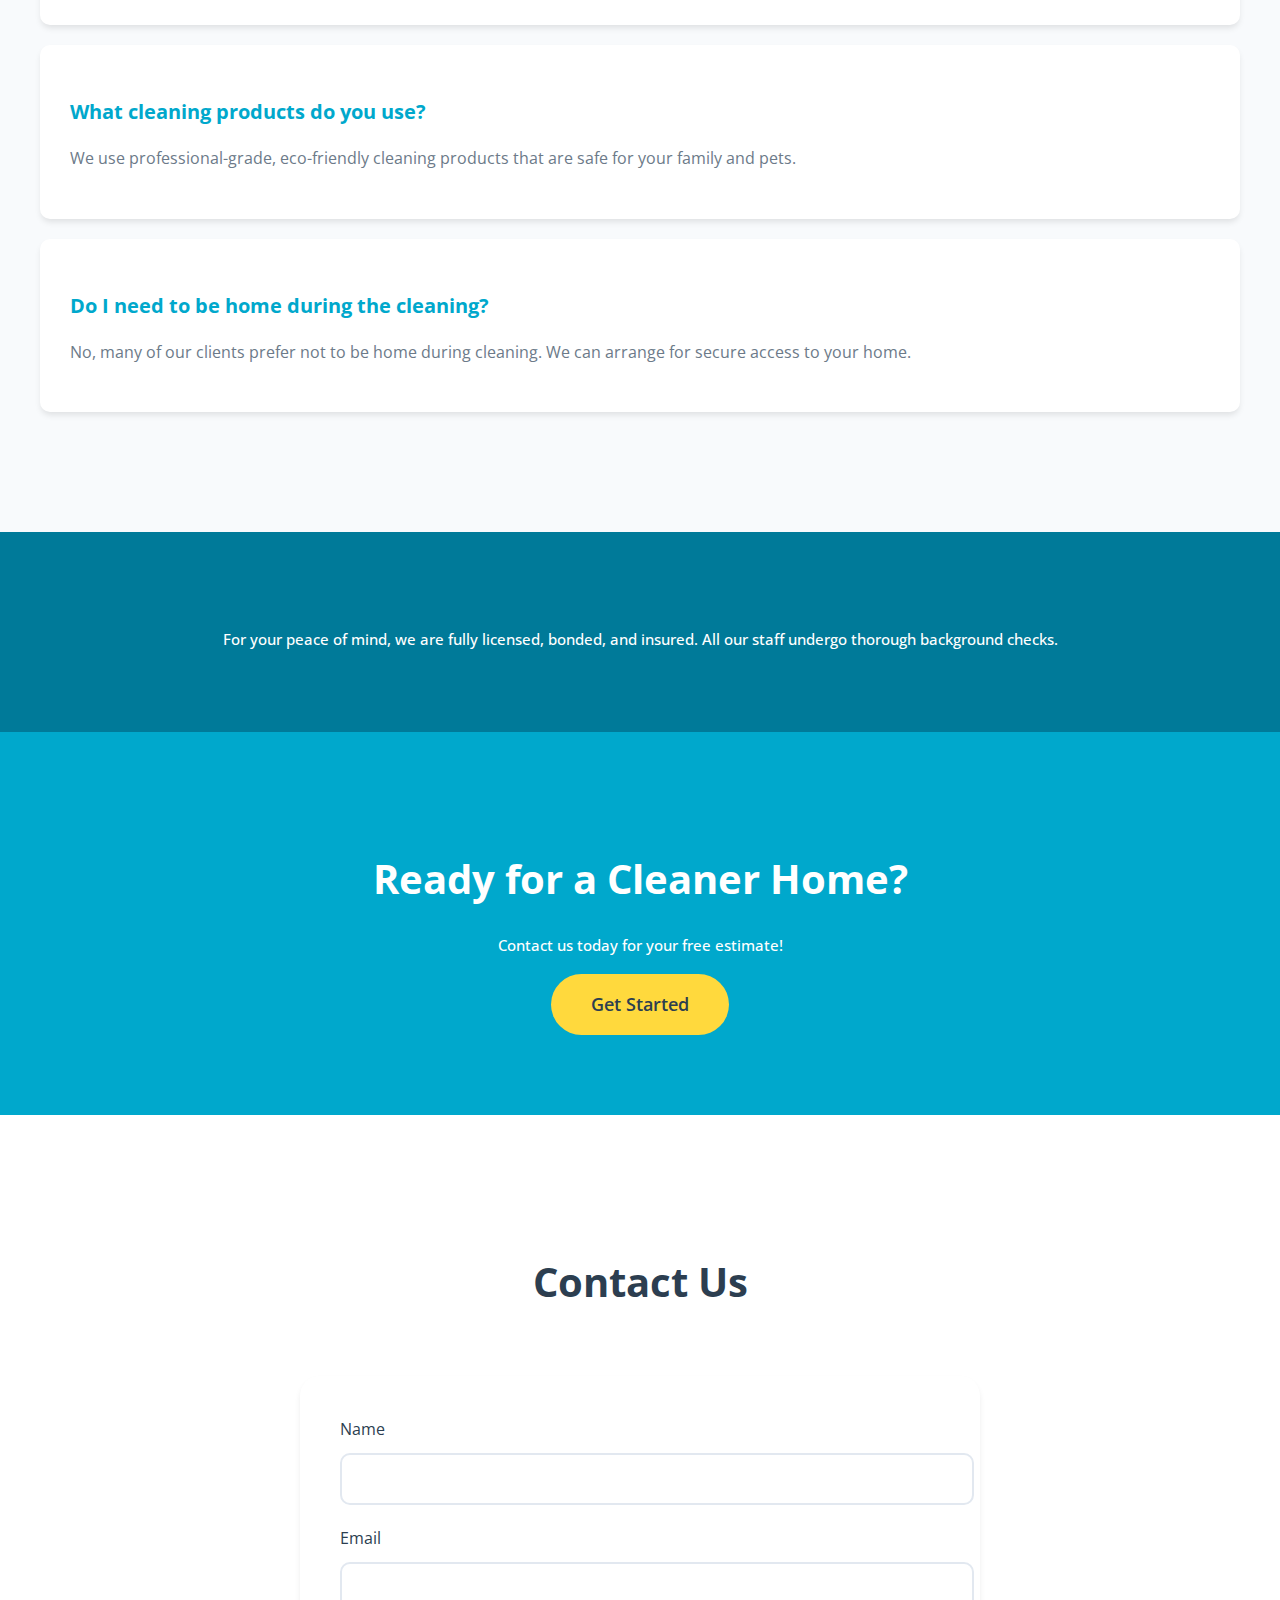
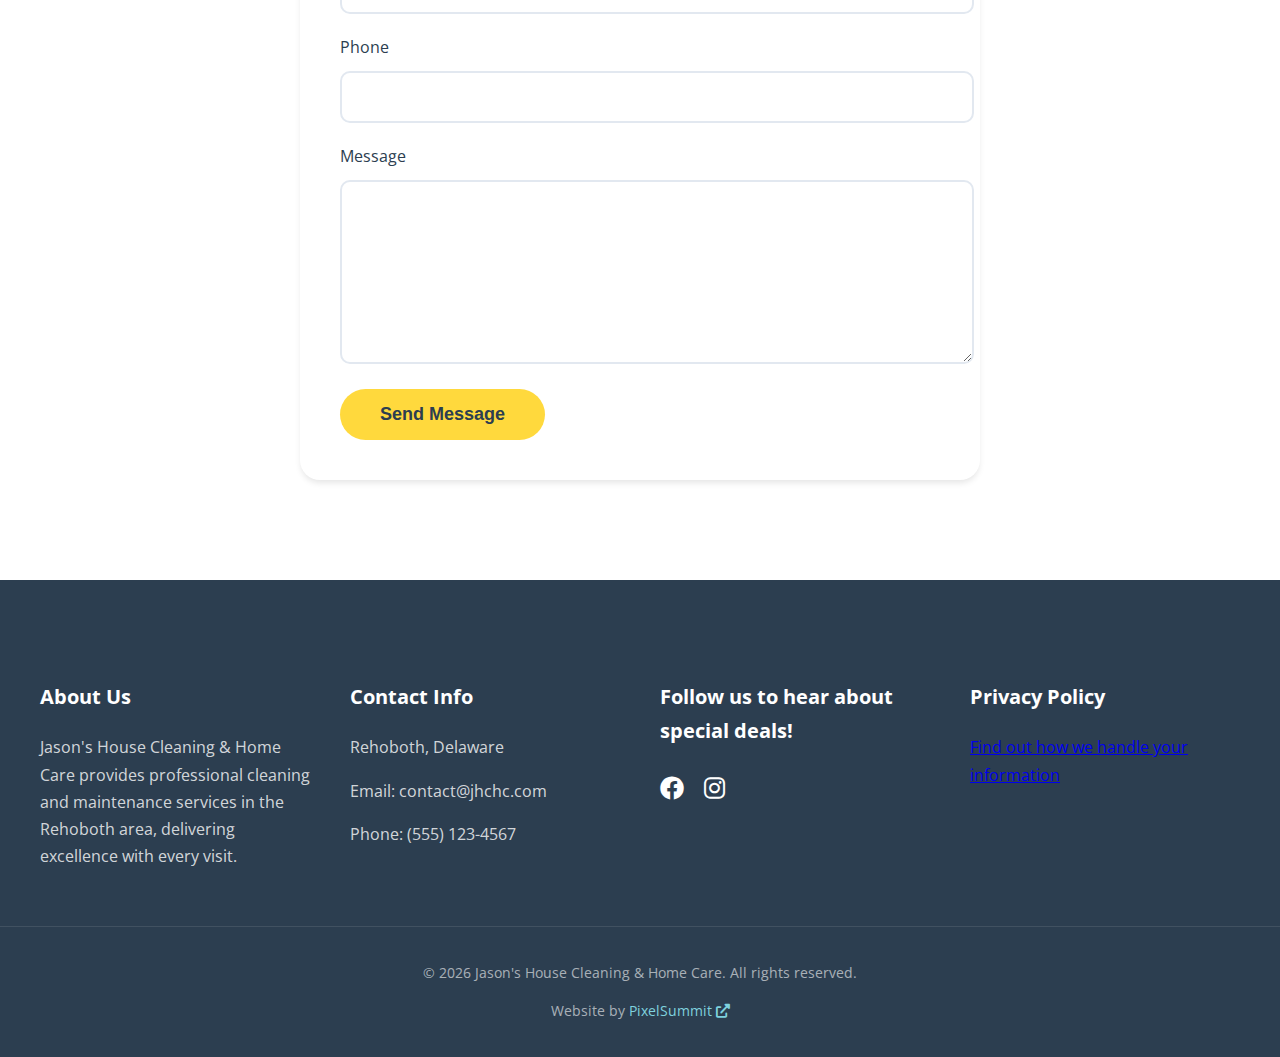
==== commit c1edc3e6: "Changed font sizes" ====
--- a/index.html
+++ b/index.html
@@ -180,7 +180,7 @@
     </section>
 
     <section class="insurance">
-        <div class="container">
+        <div class="container insurance-container">
             <p class="insurance-text">For your peace of mind, we are fully licensed, bonded, and insured. All our staff undergo thorough background checks.</p>
         </div>
     </section>
--- a/styles.css
+++ b/styles.css
@@ -298,9 +298,27 @@
     margin-bottom: 2rem;
 }
 
+.insurance-container {
+    display: flex;
+    justify-content: center;
+    gap: 4rem;
+    margin-top: 4rem;
+}
+
 .insurance {
     background: var(--primary-dark);
     padding: 4rem 0;
+}
+
+.insurance-text {
+    font-size: 1.5rem;
+    margin-bottom: 4rem;
+    font-weight: 500;
+}
+
+.cta-text {
+    font-size: 1.5rem;
+    font-weight: 500;
 }
 
 /* Contact Form */
